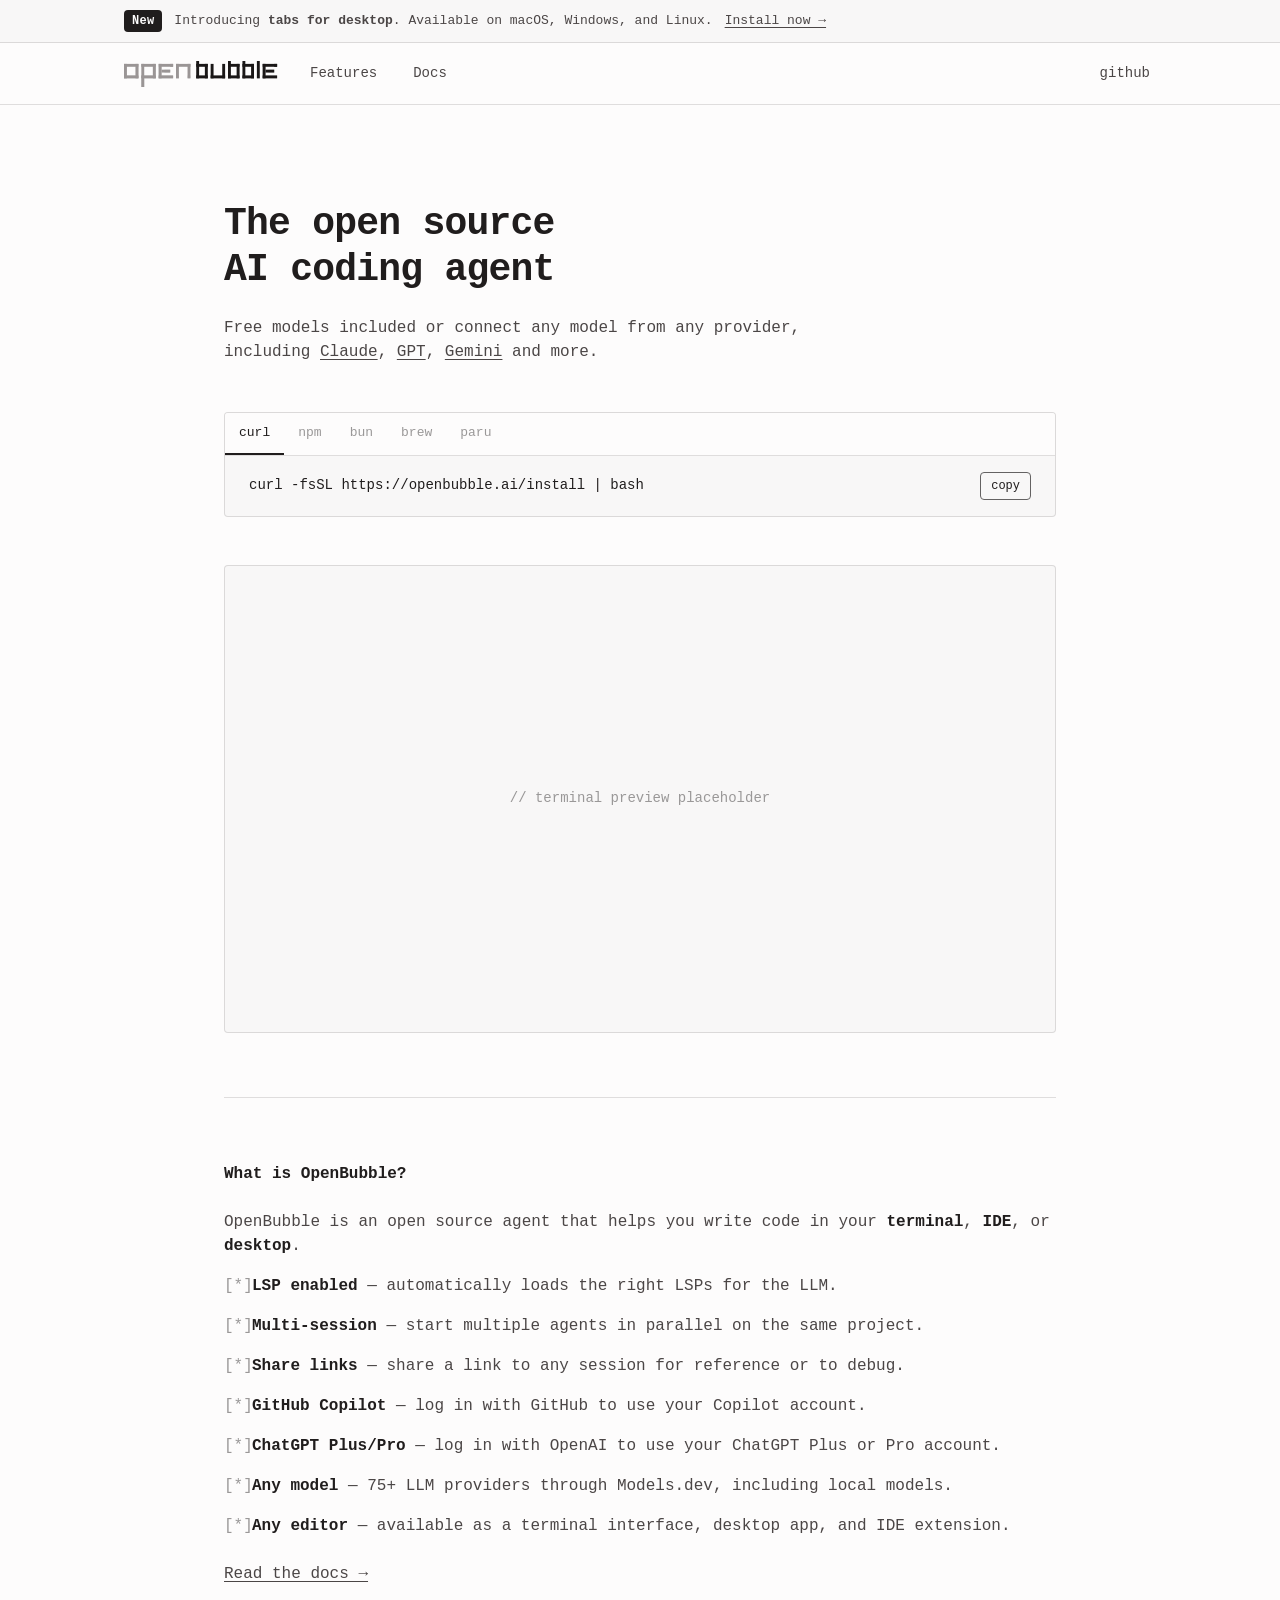
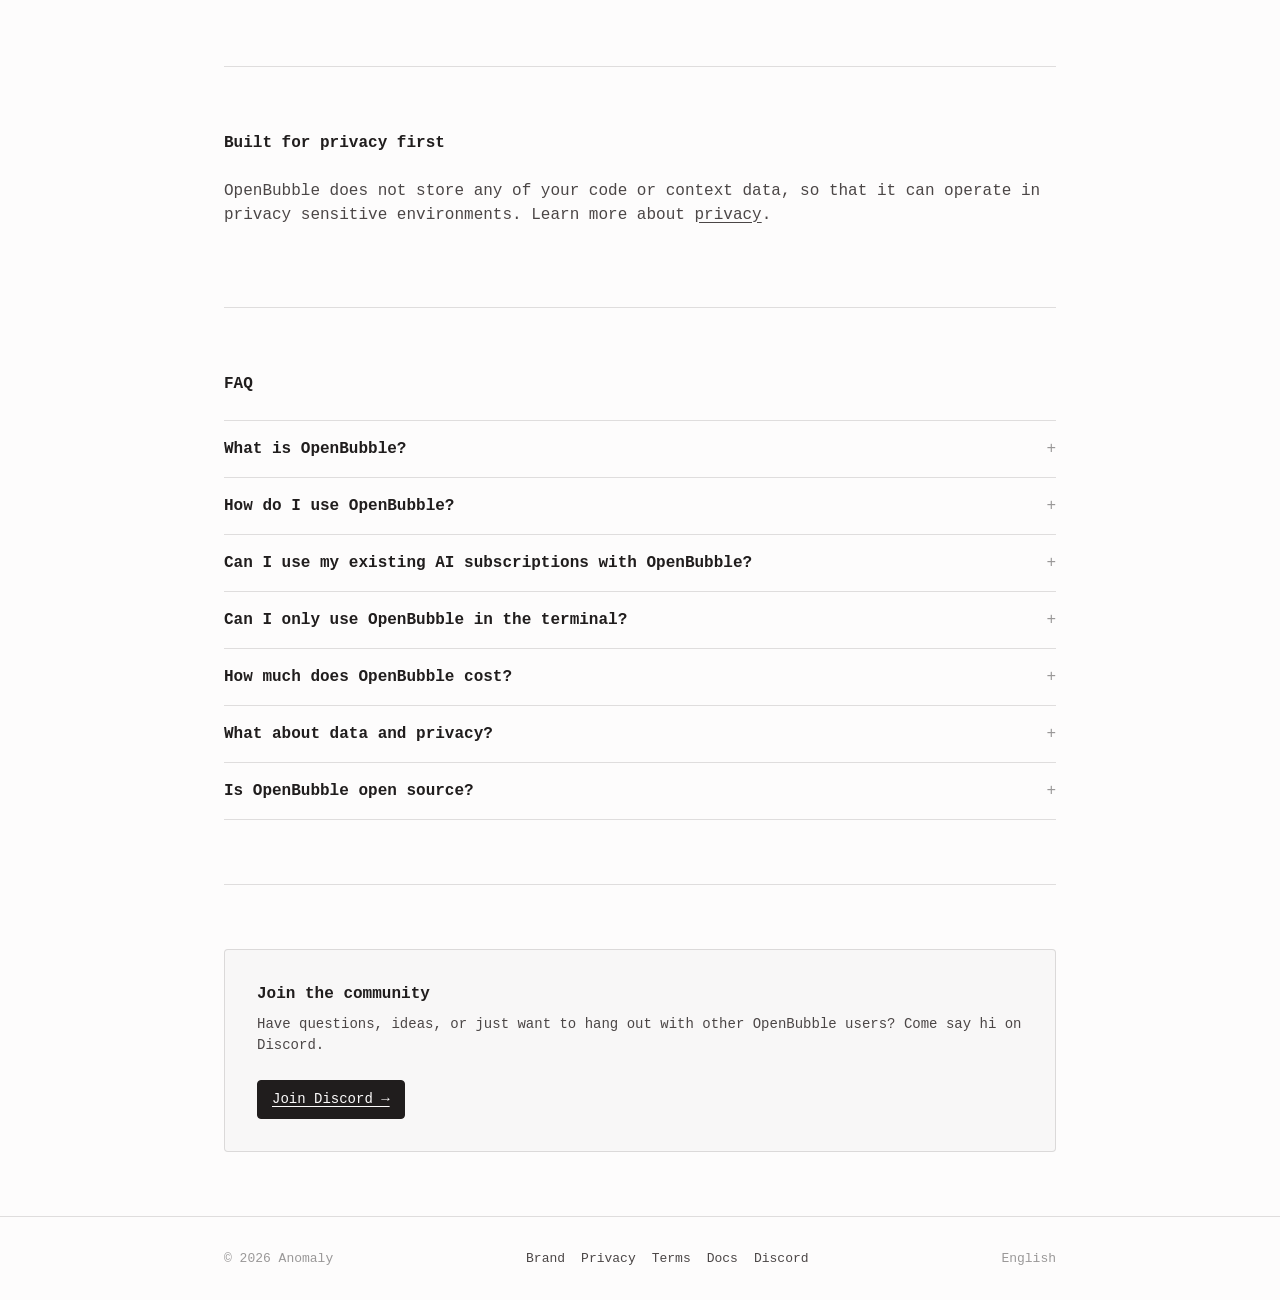
==== index.html @ b95513b0 "Initial commit: OpenBubble website" ====
<!DOCTYPE html>
<html lang="en">
<head>
<meta charset="UTF-8" />
<meta name="viewport" content="width=device-width, initial-scale=1.0" />
<meta name="color-scheme" content="light dark" />
<title>OpenBubble — The open source AI coding agent</title>
<meta name="description" content="OpenBubble is an open source AI coding agent for the terminal, IDE, and desktop. Free models included or connect any provider." />
<link rel="icon" type="image/svg+xml" href="assets/favicon.svg" />
<link rel="stylesheet" href="css/style.css" />
</head>
<body>

<!-- Announcement -->
<div class="banner">
  <div class="banner-inner">
    <span class="chip">New</span>
    <span>Introducing <strong>tabs for desktop</strong>. Available on macOS, Windows, and Linux.</span>
    <a href="#install">Install now →</a>
  </div>
</div>

<!-- Nav -->
<header class="nav">
  <div class="nav-inner">
    <div class="nav-left">
      <a href="index.html" class="brand">
        <span class="brand-mark">
          <picture>
            <source srcset="assets/logo-dark.svg" media="(prefers-color-scheme: dark)" />
            <img src="assets/logo-light.svg" alt="OpenBubble" width="156" height="28" />
          </picture>
        </span>
      </a>
      <a class="nav-link" href="#features">Features</a>
      <a class="nav-link" href="pages/docs.html">Docs</a>
    </div>
    <div class="nav-right">
      <a class="nav-link" href="https://github.com" aria-label="GitHub">github</a>
    </div>
  </div>
</header>

<main class="container">

  <!-- Hero -->
  <section class="hero" id="install">
    <h1>The open source<br/>AI coding agent</h1>
    <p class="lede">
      Free models included or connect any model from any provider, including
      <a href="https://anthropic.com">Claude</a>, <a href="https://openai.com">GPT</a>,
      <a href="https://gemini.google.com">Gemini</a> and more.
    </p>

    <div class="install" data-tabs>
      <div class="tabs" role="tablist">
        <button class="tab is-active" role="tab">curl</button>
        <button class="tab" role="tab">npm</button>
        <button class="tab" role="tab">bun</button>
        <button class="tab" role="tab">brew</button>
        <button class="tab" role="tab">paru</button>
      </div>
      <div class="tab-panel is-active">
        <pre><code>curl -fsSL https://openbubble.ai/install | bash</code></pre>
        <button class="copy-btn" data-copy="curl -fsSL https://openbubble.ai/install | bash">copy</button>
      </div>
      <div class="tab-panel">
        <pre><code>npm i -g openbubble-ai@latest</code></pre>
        <button class="copy-btn" data-copy="npm i -g openbubble-ai@latest">copy</button>
      </div>
      <div class="tab-panel">
        <pre><code>bun add -g openbubble-ai@latest</code></pre>
        <button class="copy-btn" data-copy="bun add -g openbubble-ai@latest">copy</button>
      </div>
      <div class="tab-panel">
        <pre><code>brew install openbubble</code></pre>
        <button class="copy-btn" data-copy="brew install openbubble">copy</button>
      </div>
      <div class="tab-panel">
        <pre><code>paru -S openbubble-bin</code></pre>
        <button class="copy-btn" data-copy="paru -S openbubble-bin">copy</button>
      </div>
    </div>

    <div class="hero-media" aria-label="Product preview">
      <span>// terminal preview placeholder</span>
    </div>
  </section>

  <!-- What is OpenBubble -->
  <section class="section" id="features">
    <h2>What is OpenBubble?</h2>
    <p>
      OpenBubble is an open source agent that helps you write code in your
      <strong>terminal</strong>, <strong>IDE</strong>, or <strong>desktop</strong>.
    </p>
    <ul class="features">
      <li class="feature"><span class="feature-mark">[*]</span><span><span class="feature-title">LSP enabled</span> <span class="feature-desc">— automatically loads the right LSPs for the LLM.</span></span></li>
      <li class="feature"><span class="feature-mark">[*]</span><span><span class="feature-title">Multi-session</span> <span class="feature-desc">— start multiple agents in parallel on the same project.</span></span></li>
      <li class="feature"><span class="feature-mark">[*]</span><span><span class="feature-title">Share links</span> <span class="feature-desc">— share a link to any session for reference or to debug.</span></span></li>
      <li class="feature"><span class="feature-mark">[*]</span><span><span class="feature-title">GitHub Copilot</span> <span class="feature-desc">— log in with GitHub to use your Copilot account.</span></span></li>
      <li class="feature"><span class="feature-mark">[*]</span><span><span class="feature-title">ChatGPT Plus/Pro</span> <span class="feature-desc">— log in with OpenAI to use your ChatGPT Plus or Pro account.</span></span></li>
      <li class="feature"><span class="feature-mark">[*]</span><span><span class="feature-title">Any model</span> <span class="feature-desc">— 75+ LLM providers through Models.dev, including local models.</span></span></li>
      <li class="feature"><span class="feature-mark">[*]</span><span><span class="feature-title">Any editor</span> <span class="feature-desc">— available as a terminal interface, desktop app, and IDE extension.</span></span></li>
    </ul>
    <p style="margin-top: var(--space-5)"><a href="pages/docs.html">Read the docs →</a></p>
  </section>

  <!-- Privacy -->
  <section class="section">
    <h2>Built for privacy first</h2>
    <p>
      OpenBubble does not store any of your code or context data, so that it
      can operate in privacy sensitive environments. Learn more about
      <a href="pages/docs.html#privacy">privacy</a>.
    </p>
  </section>

  <!-- FAQ -->
  <section class="section">
    <h2>FAQ</h2>
    <div class="faq">
      <details>
        <summary>What is OpenBubble?</summary>
        <div class="answer">
          OpenBubble is an open-source AI coding environment designed to make
          AI-assisted software development more structured and transparent.
          Instead of relying on a single undifferentiated AI response, OpenBubble
          can organize a task into different roles, such as planning, research,
          development, and review, allowing each stage to contribute to the final
          result.
          <br/><br/>
          In simple terms, <strong>OpenBubble gives one AI model a structured
          development workflow, so you can see how a coding task moves from
          understanding and planning to implementation and review.</strong>
          <br/><br/>
          That wording fits the project's actual direction without making the
          claim that OpenBubble is literally running multiple independent AI
          models. The architectural review also emphasizes that the role system
          is primarily about <strong>structural transparency and workflow
          organization</strong>.
        </div>
      </details>
      <details>
        <summary>How do I use OpenBubble?</summary>
        <div class="answer">Install via the command at the top of this page, then run <code>openbubble</code> in any project directory. The <a href="pages/docs.html">docs</a> cover the rest.</div>
      </details>
      <details>
        <summary>Can I use my existing AI subscriptions with OpenBubble?</summary>
        <div class="answer">Yes. OpenBubble supports GitHub Copilot, ChatGPT Plus/Pro, and 75+ providers through Models.dev.</div>
      </details>
      <details>
        <summary>Can I only use OpenBubble in the terminal?</summary>
        <div class="answer">
          Yes — you can use OpenBubble straight from your terminal today. Just
          install it with the command at the top of the page and run
          <code>openbubble</code> in any project directory.
          <br/><br/>
          A dedicated <strong>desktop app</strong> is also in active development
          and will be released soon. It will bundle the same terminal-native
          experience with a more visual, point-and-click workflow — tabs, file
          previews, and a side-by-side session view — so you can pick whichever
          surface fits the task.
        </div>
      </details>
      <details>
        <summary>How much does OpenBubble cost?</summary>
        <div class="answer">
          OpenBubble itself is free to use. You connect it to your
          <strong>own AI provider and API key</strong>, so you only pay the
          provider you choose for the AI usage.
          <br/><br/>
          Your total cost therefore depends on the provider, model, and amount
          of usage. You can use a provider that offers free usage, a paid API,
          or your own local model, depending on what you prefer.
        </div>
      </details>
      <details>
        <summary>What about data and privacy?</summary>
        <div class="answer">OpenBubble does not store your code or context. Your data stays between you and your chosen model provider.</div>
      </details>
      <details>
        <summary>Is OpenBubble open source?</summary>
        <div class="answer">Yes. OpenBubble is MIT licensed and developed in the open on GitHub.</div>
      </details>
    </div>
  </section>

  <!-- Community CTA -->
  <section class="section">
    <div class="cta">
      <div>
        <h3>Join the community</h3>
        <p>Have questions, ideas, or just want to hang out with other OpenBubble users? Come say hi on Discord.</p>
      </div>
      <a class="btn" href="https://discord.gg/MBbDSNsWZ" target="_blank" rel="noopener">Join Discord →</a>
    </div>
  </section>

</main>

<!-- Footer -->
<footer class="footer">
  <div class="container footer-inner">
    <span>© 2026 Anomaly</span>
    <div style="display:flex;gap:var(--space-4);flex-wrap:wrap">
      <a href="#">Brand</a>
      <a href="#">Privacy</a>
      <a href="#">Terms</a>
      <a href="pages/docs.html">Docs</a>
      <a href="https://discord.gg/MBbDSNsWZ" target="_blank" rel="noopener">Discord</a>
    </div>
    <span>English</span>
  </div>
</footer>

<script src="js/app.js"></script>
</body>
</html>
---- css/style.css ----
/* =========================================================
   OpenBubble Clone — Minimalist Design System
   Monospace-first, strict palette, flat surfaces
   ========================================================= */

/* ---------- Tokens ---------- */
:root {
  --bg: #fdfcfc;
  --bg-soft: #f8f7f7;
  --ink: #201d1d;
  --ink-2: #4b4646;
  --muted: #9a9898;
  --line: rgba(15, 0, 0, 0.12);
  --line-2: #646262;
  --accent: #007aff;
  --danger: #ff3b30;
  --success: #30d158;
  --warning: #ff9f0a;

  --radius-sm: 4px;
  --radius-md: 6px;

  --space-1: 4px;
  --space-2: 8px;
  --space-3: 12px;
  --space-4: 16px;
  --space-5: 24px;
  --space-6: 32px;
  --space-7: 48px;
  --space-8: 64px;
  --space-9: 96px;

  --maxw: 880px;
  --font-mono: "Berkeley Mono", "JetBrains Mono", "Fira Code", "SF Mono",
    Menlo, Consolas, "Liberation Mono", monospace;

  --t-fast: 120ms ease;
}

[data-theme="dark"] {
  --bg: #201d1d;
  --bg-soft: #2a2626;
  --ink: #fdfcfc;
  --ink-2: #cfcbcb;
  --muted: #9a9898;
  --line: rgba(253, 252, 252, 0.12);
  --line-2: #b7b1b1;
}

/* ---------- Reset ---------- */
* { box-sizing: border-box; }
html, body { margin: 0; padding: 0; }
body {
  background: var(--bg);
  color: var(--ink);
  font-family: var(--font-mono);
  font-size: 16px;
  font-weight: 400;
  line-height: 1.5;
  -webkit-font-smoothing: antialiased;
  text-rendering: optimizeLegibility;
  transition: background var(--t-fast), color var(--t-fast);
}
a { color: inherit; text-decoration: none; }
button { font: inherit; cursor: pointer; }
img, svg, video { max-width: 100%; display: block; }

/* ---------- Layout ---------- */
.container {
  max-width: var(--maxw);
  margin: 0 auto;
  padding: 0 var(--space-5);
}

/* ---------- Nav ---------- */
.nav {
  position: sticky;
  top: 0;
  z-index: 10;
  background: var(--bg);
  border-bottom: 1px solid var(--line);
}
.nav-inner {
  max-width: 1080px;
  margin: 0 auto;
  padding: var(--space-4) var(--space-5);
  display: flex;
  align-items: center;
  justify-content: space-between;
  gap: var(--space-5);
}
.nav-left, .nav-right {
  display: flex;
  align-items: center;
  gap: var(--space-5);
}
.brand {
  display: flex;
  align-items: center;
  gap: var(--space-2);
  font-weight: 700;
  font-size: 16px;
  letter-spacing: -0.01em;
}
.brand-mark { display: inline-flex; }
.nav-link {
  font-weight: 500;
  font-size: 14px;
  color: var(--ink-2);
  padding: 4px 6px;
  border-radius: var(--radius-sm);
  transition: color var(--t-fast);
}
.nav-link:hover { color: var(--ink); }
.nav-link.is-active { color: var(--ink); }

/* ---------- Announcement bar ---------- */
.banner {
  border-bottom: 1px solid var(--line);
  background: var(--bg-soft);
  font-size: 13px;
  color: var(--ink-2);
}
.banner-inner {
  max-width: 1080px;
  margin: 0 auto;
  padding: 10px var(--space-5);
  display: flex;
  align-items: center;
  gap: var(--space-3);
  flex-wrap: wrap;
}
.chip {
  display: inline-block;
  background: var(--ink);
  color: var(--bg);
  border-radius: var(--radius-sm);
  padding: 2px 8px;
  font-size: 12px;
  font-weight: 600;
  letter-spacing: 0.02em;
}
[data-theme="dark"] .chip {
  background: var(--ink);
  color: var(--bg);
}
.banner a { text-decoration: underline; text-underline-offset: 3px; }

/* ---------- Buttons ---------- */
.btn {
  display: inline-flex;
  align-items: center;
  gap: var(--space-2);
  padding: 8px 14px;
  border-radius: var(--radius-sm);
  border: 1px solid var(--ink);
  background: var(--ink);
  color: var(--bg);
  font-weight: 500;
  font-size: 14px;
  transition: opacity var(--t-fast), background var(--t-fast), color var(--t-fast);
}
.btn:hover { opacity: 0.88; }
.btn-ghost {
  background: transparent;
  color: var(--ink);
}
.btn-ghost:hover { background: var(--bg-soft); opacity: 1; }

/* ---------- Hero ---------- */
.hero {
  padding: var(--space-9) 0 var(--space-8);
  text-align: left;
}
.hero h1 {
  font-size: 38px;
  font-weight: 700;
  line-height: 1.2;
  margin: 0 0 var(--space-5);
  letter-spacing: -0.02em;
}
.hero .lede {
  color: var(--ink-2);
  font-size: 16px;
  font-weight: 400;
  max-width: 640px;
  margin: 0 0 var(--space-7);
}
.hero .lede a { text-decoration: underline; text-underline-offset: 3px; }

/* Install command block */
.install {
  border: 1px solid var(--line);
  border-radius: var(--radius-sm);
  overflow: hidden;
  background: var(--bg-soft);
}
.tabs {
  display: flex;
  border-bottom: 1px solid var(--line);
  background: var(--bg);
}
.tab {
  padding: 10px 14px;
  font-size: 13px;
  font-weight: 500;
  color: var(--muted);
  border: none;
  background: transparent;
  border-bottom: 2px solid transparent;
  transition: color var(--t-fast), border-color var(--t-fast);
}
.tab.is-active {
  color: var(--ink);
  border-bottom-color: var(--ink);
}
.tab-panel { display: none; padding: var(--space-4) var(--space-5); }
.tab-panel.is-active { display: flex; align-items: center; justify-content: space-between; gap: var(--space-4); }
.tab-panel pre {
  margin: 0;
  font-family: var(--font-mono);
  font-size: 14px;
  color: var(--ink);
  white-space: pre-wrap;
  word-break: break-all;
}
.copy-btn {
  font-size: 12px;
  padding: 4px 10px;
  border: 1px solid var(--line-2);
  border-radius: var(--radius-sm);
  background: transparent;
  color: var(--ink);
}
.copy-btn:hover { background: var(--bg); }

/* Video / hero visual */
.hero-media {
  margin-top: var(--space-7);
  border: 1px solid var(--line);
  border-radius: var(--radius-sm);
  background: var(--bg-soft);
  aspect-ratio: 16 / 9;
  display: flex;
  align-items: center;
  justify-content: center;
  color: var(--muted);
  font-size: 14px;
}

/* ---------- Sections ---------- */
.section { padding: var(--space-8) 0; border-top: 1px solid var(--line); }
.section:first-of-type { border-top: 0; }
.section h2 {
  font-size: 16px;
  font-weight: 700;
  margin: 0 0 var(--space-5);
  text-transform: none;
}
.section p { margin: 0 0 var(--space-4); color: var(--ink-2); }
.section p strong { color: var(--ink); font-weight: 600; }
.section a { text-decoration: underline; text-underline-offset: 3px; }

/* Feature list */
.features { list-style: none; padding: 0; margin: 0; display: grid; gap: var(--space-4); }
.feature {
  display: grid;
  grid-template-columns: 16px 1fr;
  gap: var(--space-3);
  align-items: baseline;
}
.feature-mark { color: var(--muted); }
.feature-title { color: var(--ink); font-weight: 700; }
.feature-desc { color: var(--ink-2); }

/* Stats */
.stats {
  display: grid;
  grid-template-columns: repeat(3, 1fr);
  gap: var(--space-5);
  border-top: 1px solid var(--line);
  border-bottom: 1px solid var(--line);
  padding: var(--space-6) 0;
  margin: var(--space-5) 0;
}
.stat { display: flex; flex-direction: column; gap: 4px; }
.stat-label { font-size: 12px; color: var(--muted); }
.stat-value { font-size: 24px; font-weight: 700; color: var(--ink); letter-spacing: -0.01em; }

/* FAQ */
.faq { display: grid; gap: 0; }
.faq details {
  border-top: 1px solid var(--line);
  padding: var(--space-4) 0;
}
.faq details:last-child { border-bottom: 1px solid var(--line); }
.faq summary {
  list-style: none;
  cursor: pointer;
  font-weight: 700;
  color: var(--ink);
  display: flex;
  align-items: center;
  justify-content: space-between;
  gap: var(--space-4);
}
.faq summary::-webkit-details-marker { display: none; }
.faq summary::after {
  content: "+";
  color: var(--muted);
  font-weight: 400;
  transition: transform var(--t-fast);
}
.faq details[open] summary::after { content: "−"; }
.faq .answer {
  margin-top: var(--space-3);
  color: var(--ink-2);
  font-size: 15px;
}

/* CTA card */
.cta {
  border: 1px solid var(--line);
  border-radius: var(--radius-sm);
  padding: var(--space-6);
  background: var(--bg-soft);
  display: flex;
  align-items: center;
  justify-content: space-between;
  gap: var(--space-5);
  flex-wrap: wrap;
}
.cta h3 { margin: 0 0 var(--space-2); font-size: 16px; font-weight: 700; }
.cta p { margin: 0; color: var(--ink-2); font-size: 14px; }

/* Waitlist form */
.waitlist {
  border: 1px solid var(--line);
  border-radius: var(--radius-sm);
  padding: var(--space-6);
  background: var(--bg-soft);
}
.waitlist h3 { margin: 0 0 var(--space-2); font-size: 16px; font-weight: 700; }
.waitlist p { margin: 0 0 var(--space-4); color: var(--ink-2); font-size: 14px; }
.field {
  display: flex;
  gap: var(--space-2);
  flex-wrap: wrap;
}
.input {
  flex: 1 1 220px;
  min-width: 0;
  padding: 10px 12px;
  background: var(--bg);
  border: 1px solid var(--line-2);
  border-radius: var(--radius-md);
  color: var(--ink);
  font: inherit;
}
.input:focus { outline: 2px solid var(--accent); outline-offset: 1px; }

/* ---------- Footer ---------- */
.footer {
  border-top: 1px solid var(--line);
  padding: var(--space-6) 0;
  color: var(--muted);
  font-size: 13px;
}
.footer-inner {
  display: flex;
  flex-wrap: wrap;
  gap: var(--space-4);
  align-items: center;
  justify-content: space-between;
}
.footer a { color: var(--ink-2); }
.footer a:hover { color: var(--ink); }

/* ---------- Download cards (Home = download) ---------- */
.dl-grid {
  display: grid;
  grid-template-columns: repeat(3, 1fr);
  gap: var(--space-4);
}
.dl-card {
  border: 1px solid var(--line);
  border-radius: var(--radius-sm);
  padding: var(--space-5);
  background: var(--bg);
  display: flex;
  flex-direction: column;
  gap: var(--space-3);
}
.dl-card h3 { margin: 0; font-size: 16px; font-weight: 700; }
.dl-card p { margin: 0; color: var(--ink-2); font-size: 14px; }
.dl-meta { color: var(--muted); font-size: 12px; }
.dl-card .btn { align-self: flex-start; margin-top: auto; }

/* ---------- Docs ---------- */
.docs {
  display: grid;
  grid-template-columns: 220px 1fr;
  gap: var(--space-7);
  align-items: start;
}
.docs-toc {
  position: sticky;
  top: 80px;
  display: flex;
  flex-direction: column;
  gap: 2px;
  font-size: 13px;
}
.docs-toc a {
  color: var(--ink-2);
  padding: 4px 8px;
  border-left: 2px solid transparent;
}
.docs-toc a:hover, .docs-toc a.is-active {
  color: var(--ink);
  border-left-color: var(--ink);
}
.docs-content h1 {
  font-size: 28px;
  font-weight: 700;
  margin: 0 0 var(--space-5);
}
.docs-content h2 {
  font-size: 16px;
  font-weight: 700;
  margin: var(--space-6) 0 var(--space-3);
  padding-top: var(--space-3);
  border-top: 1px solid var(--line);
}
.docs-content h2:first-of-type { border-top: 0; padding-top: 0; margin-top: 0; }
.docs-content p, .docs-content li { color: var(--ink-2); }
.docs-content code {
  background: var(--bg-soft);
  border: 1px solid var(--line);
  padding: 1px 6px;
  border-radius: var(--radius-sm);
  font-size: 13px;
  color: var(--ink);
}
.docs-content pre {
  background: var(--bg-soft);
  border: 1px solid var(--line);
  border-radius: var(--radius-sm);
  padding: var(--space-4);
  overflow-x: auto;
  font-size: 13px;
  color: var(--ink);
}
.kbd {
  display: inline-block;
  padding: 1px 6px;
  border: 1px solid var(--line-2);
  border-bottom-width: 2px;
  border-radius: var(--radius-sm);
  font-size: 12px;
  color: var(--ink);
  background: var(--bg);
}

/* ---------- Responsive ---------- */
@media (max-width: 720px) {
  .hero { padding: var(--space-7) 0; }
  .hero h1 { font-size: 28px; }
  .stats { grid-template-columns: 1fr; gap: var(--space-4); }
  .dl-grid { grid-template-columns: 1fr; }
  .docs { grid-template-columns: 1fr; }
  .docs-toc { position: static; flex-direction: row; flex-wrap: wrap; }
  .docs-toc a { border-left: 0; border-bottom: 2px solid transparent; }
  .docs-toc a.is-active { border-left: 0; border-bottom-color: var(--ink); }
  .nav-inner { gap: var(--space-3); }
  .nav-link { font-size: 13px; }
  .nav-left .nav-link:not(.brand):not(:first-of-type) { display: none; }
}
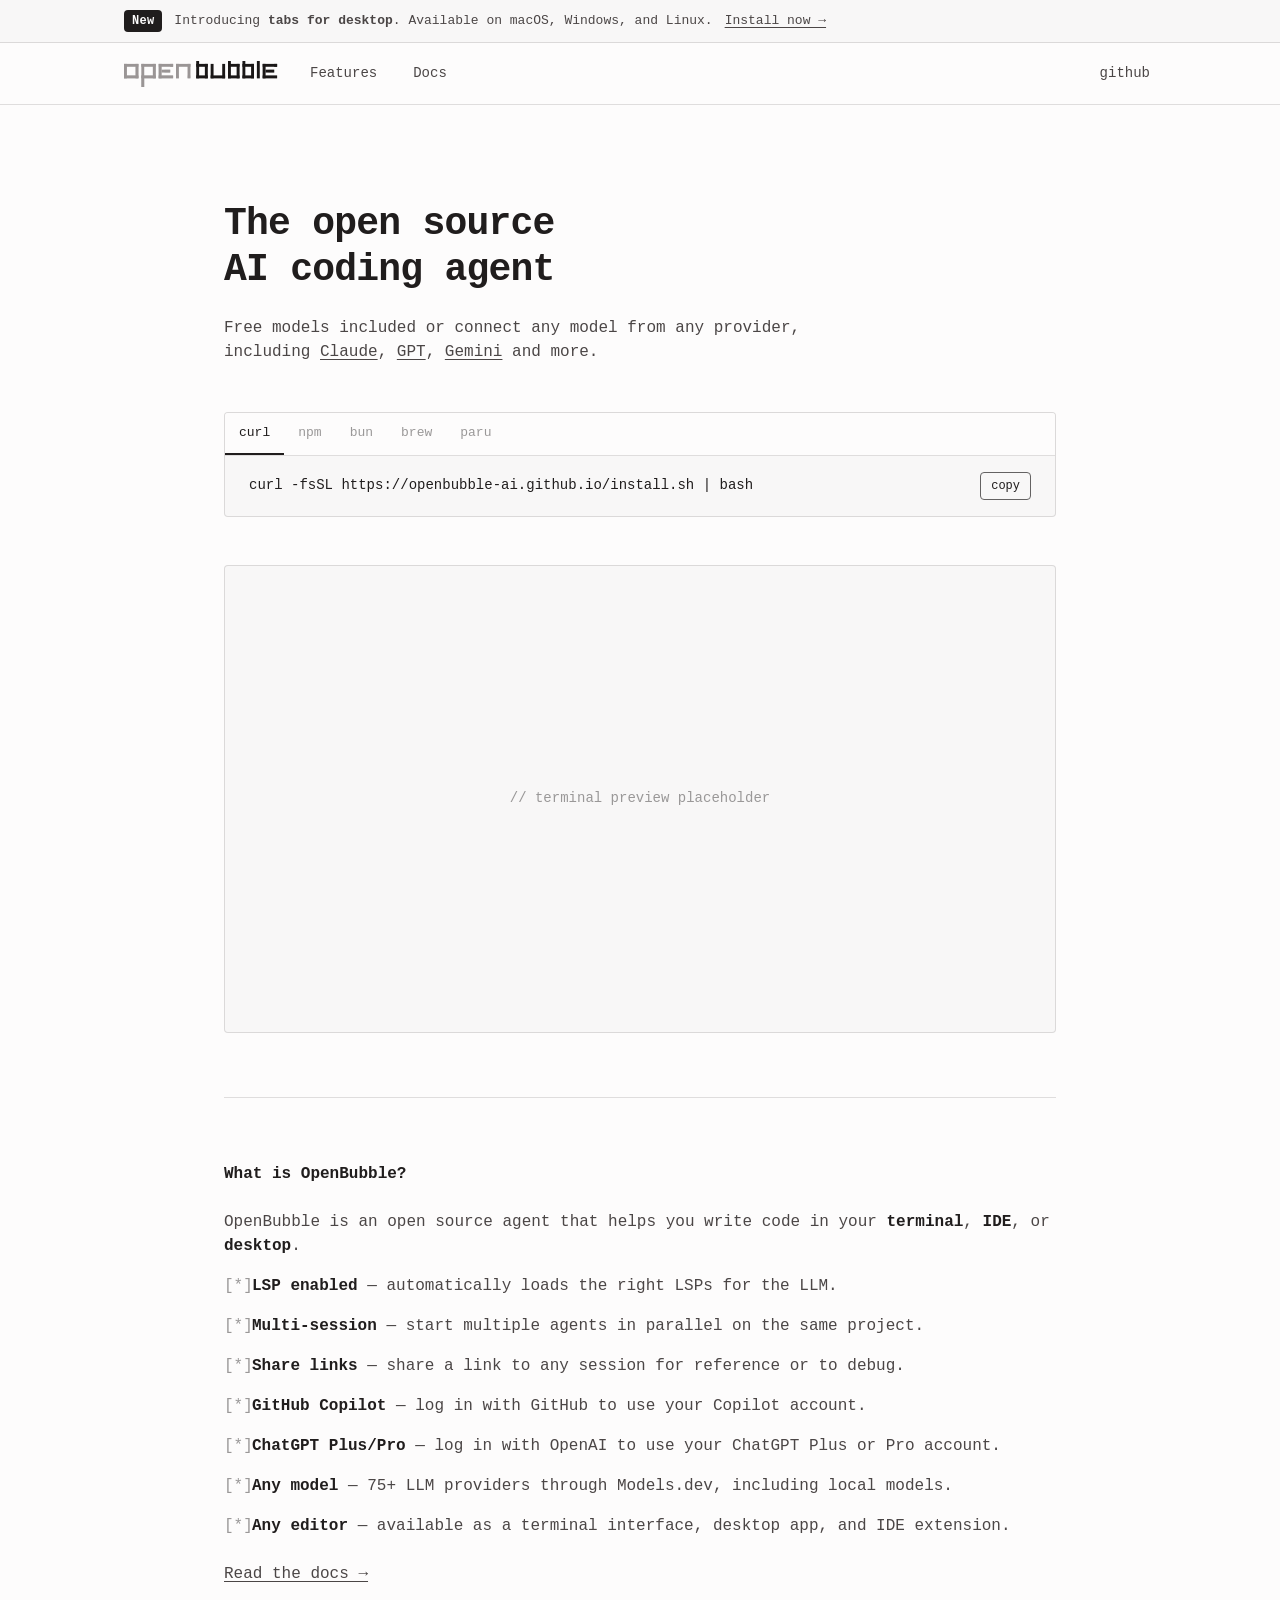
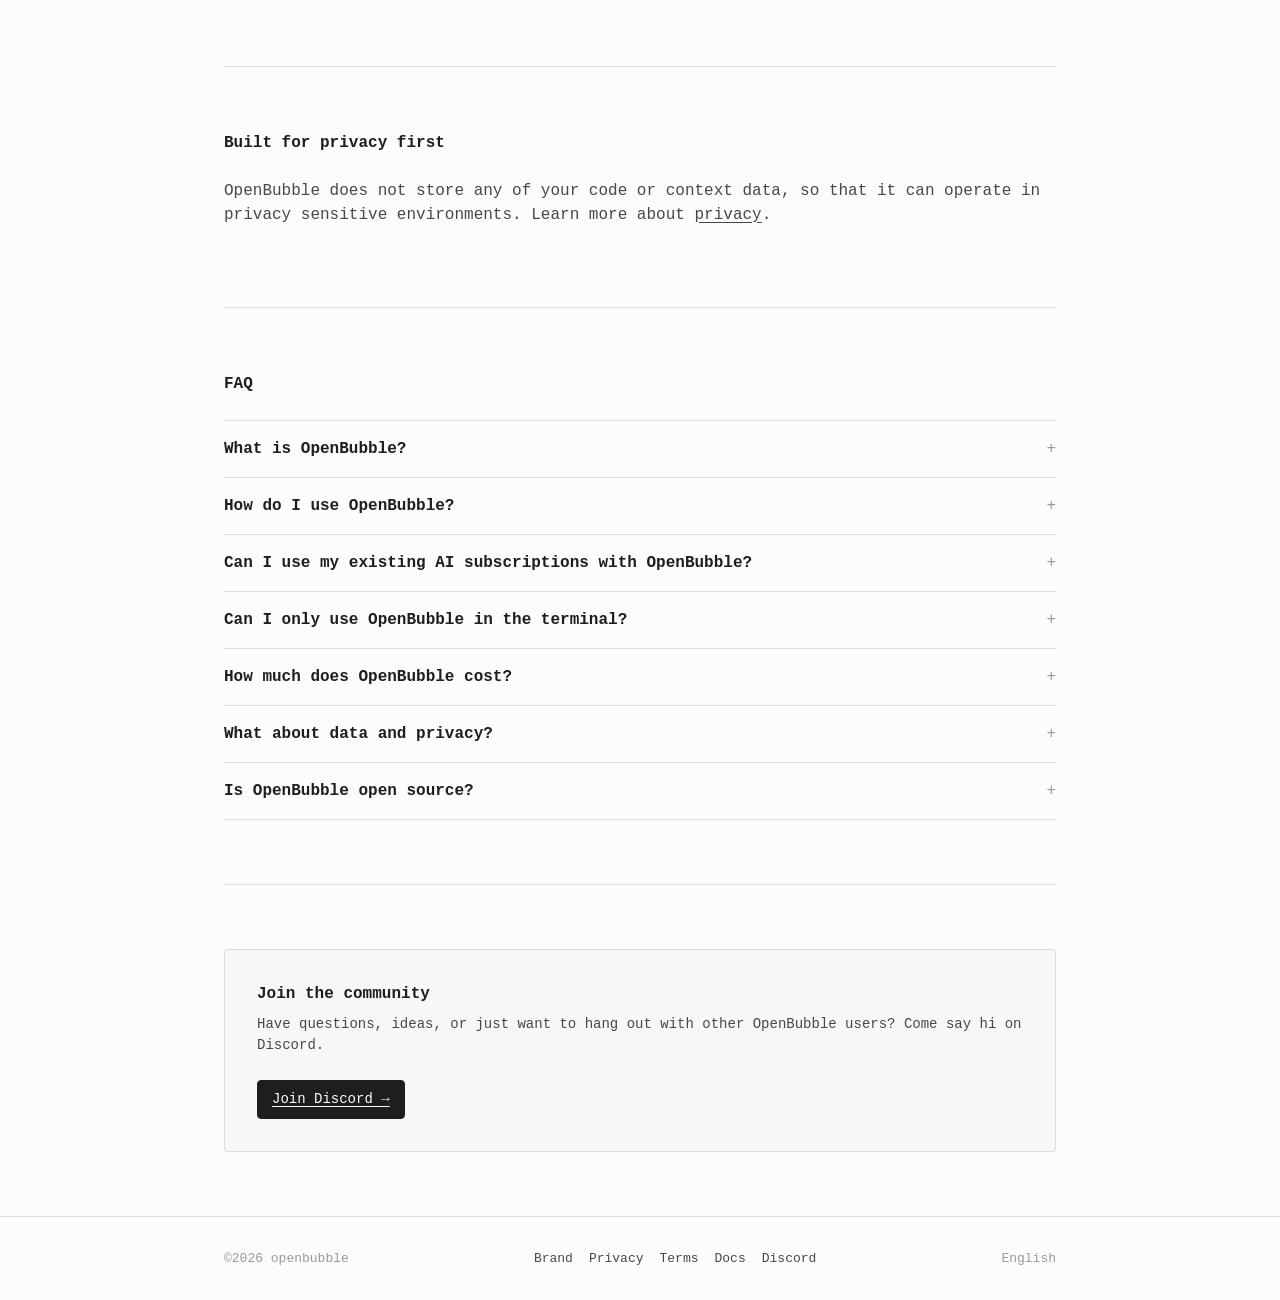
==== commit 99710534: "Fix site links and install URL for GitHub Pages Point the GitHub nav link at the openbubble repo, up" ====
--- a/index.html
+++ b/index.html
@@ -36,7 +36,7 @@
       <a class="nav-link" href="pages/docs.html">Docs</a>
     </div>
     <div class="nav-right">
-      <a class="nav-link" href="https://github.com" aria-label="GitHub">github</a>
+      <a class="nav-link" href="https://github.com/heyitsyajat/openbubble" aria-label="GitHub">github</a>
     </div>
   </div>
 </header>
@@ -61,8 +61,8 @@
         <button class="tab" role="tab">paru</button>
       </div>
       <div class="tab-panel is-active">
-        <pre><code>curl -fsSL https://openbubble.ai/install | bash</code></pre>
-        <button class="copy-btn" data-copy="curl -fsSL https://openbubble.ai/install | bash">copy</button>
+        <pre><code>curl -fsSL https://openbubble-ai.github.io/install.sh | bash</code></pre>
+        <button class="copy-btn" data-copy="curl -fsSL https://openbubble-ai.github.io/install.sh | bash">copy</button>
       </div>
       <div class="tab-panel">
         <pre><code>npm i -g openbubble-ai@latest</code></pre>
@@ -202,7 +202,7 @@
 <!-- Footer -->
 <footer class="footer">
   <div class="container footer-inner">
-    <span>© 2026 Anomaly</span>
+    <span>©2026 openbubble</span>
     <div style="display:flex;gap:var(--space-4);flex-wrap:wrap">
       <a href="#">Brand</a>
       <a href="#">Privacy</a>
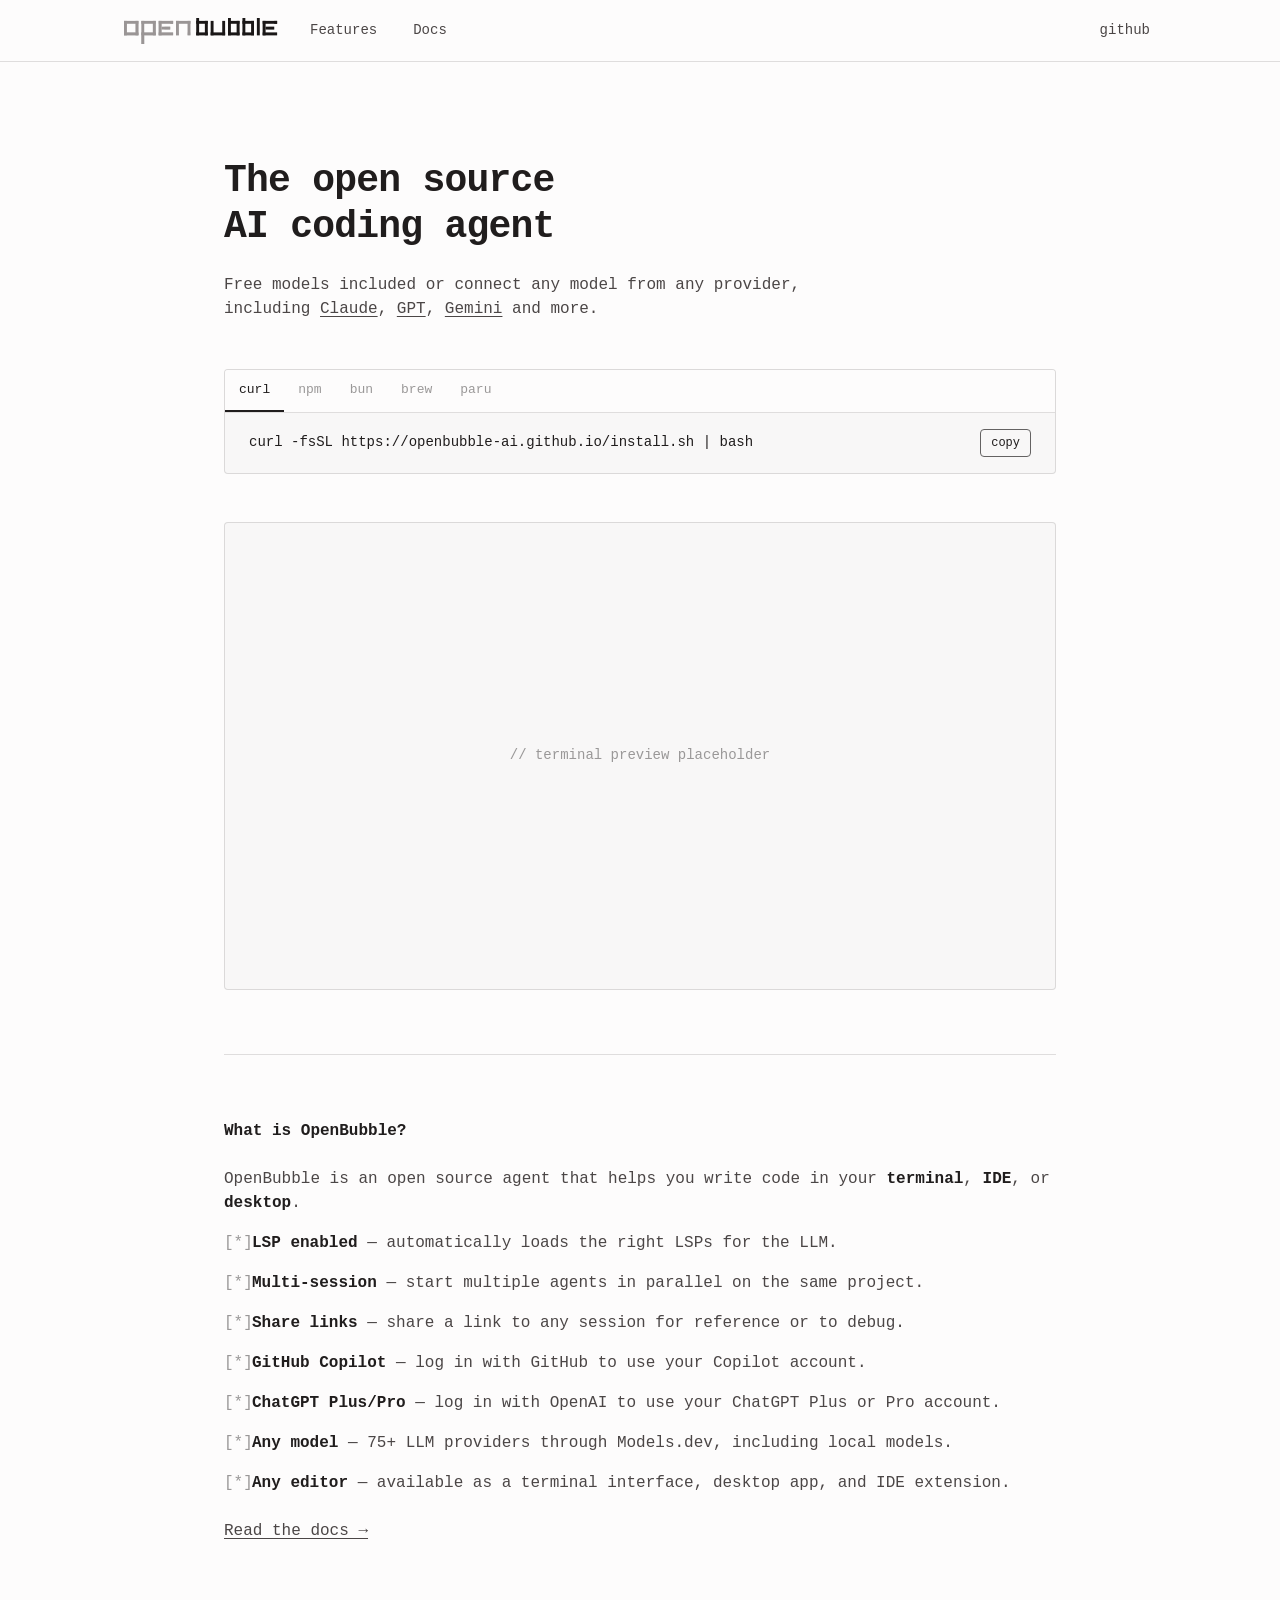
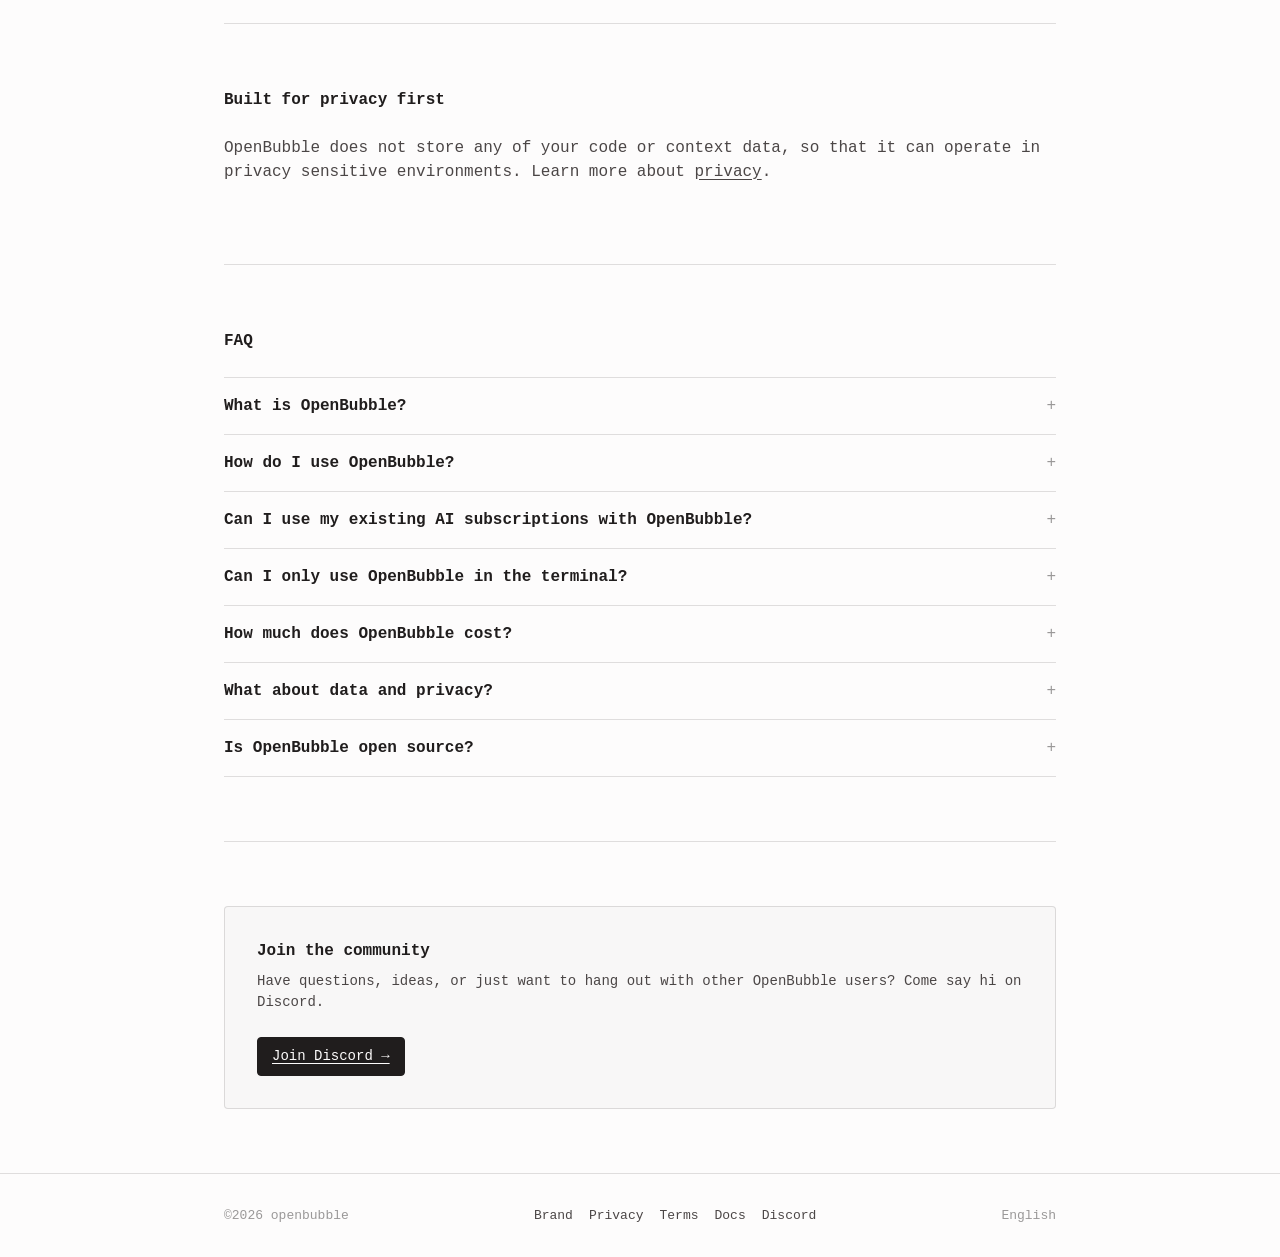
==== commit 65b00598: "chore: remove desktop tabs announcement banner from homepage Drop the "Introducing tabs for desktop"" ====
--- a/index.html
+++ b/index.html
@@ -10,15 +10,6 @@
 <link rel="stylesheet" href="css/style.css" />
 </head>
 <body>
-
-<!-- Announcement -->
-<div class="banner">
-  <div class="banner-inner">
-    <span class="chip">New</span>
-    <span>Introducing <strong>tabs for desktop</strong>. Available on macOS, Windows, and Linux.</span>
-    <a href="#install">Install now →</a>
-  </div>
-</div>
 
 <!-- Nav -->
 <header class="nav">
--- a/css/style.css
+++ b/css/style.css
@@ -114,38 +114,6 @@
 .nav-link:hover { color: var(--ink); }
 .nav-link.is-active { color: var(--ink); }
 
-/* ---------- Announcement bar ---------- */
-.banner {
-  border-bottom: 1px solid var(--line);
-  background: var(--bg-soft);
-  font-size: 13px;
-  color: var(--ink-2);
-}
-.banner-inner {
-  max-width: 1080px;
-  margin: 0 auto;
-  padding: 10px var(--space-5);
-  display: flex;
-  align-items: center;
-  gap: var(--space-3);
-  flex-wrap: wrap;
-}
-.chip {
-  display: inline-block;
-  background: var(--ink);
-  color: var(--bg);
-  border-radius: var(--radius-sm);
-  padding: 2px 8px;
-  font-size: 12px;
-  font-weight: 600;
-  letter-spacing: 0.02em;
-}
-[data-theme="dark"] .chip {
-  background: var(--ink);
-  color: var(--bg);
-}
-.banner a { text-decoration: underline; text-underline-offset: 3px; }
-
 /* ---------- Buttons ---------- */
 .btn {
   display: inline-flex;
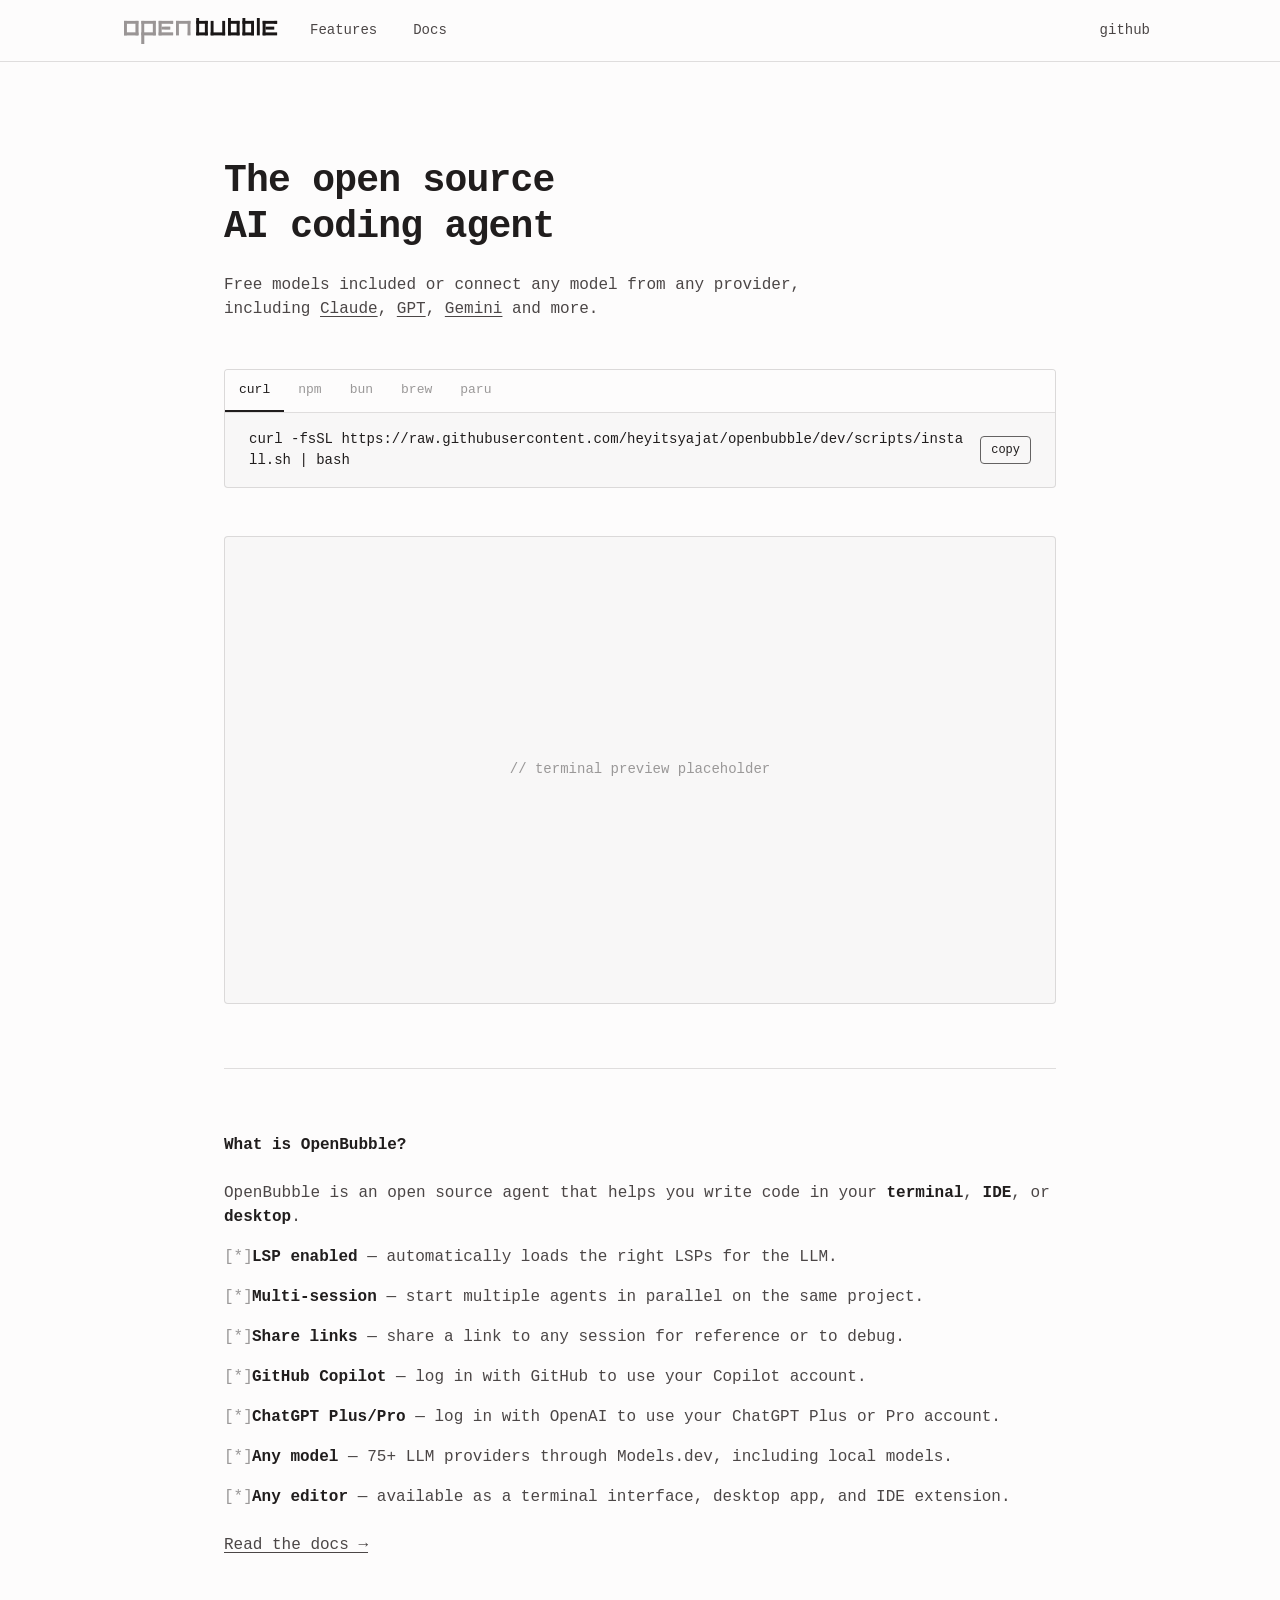
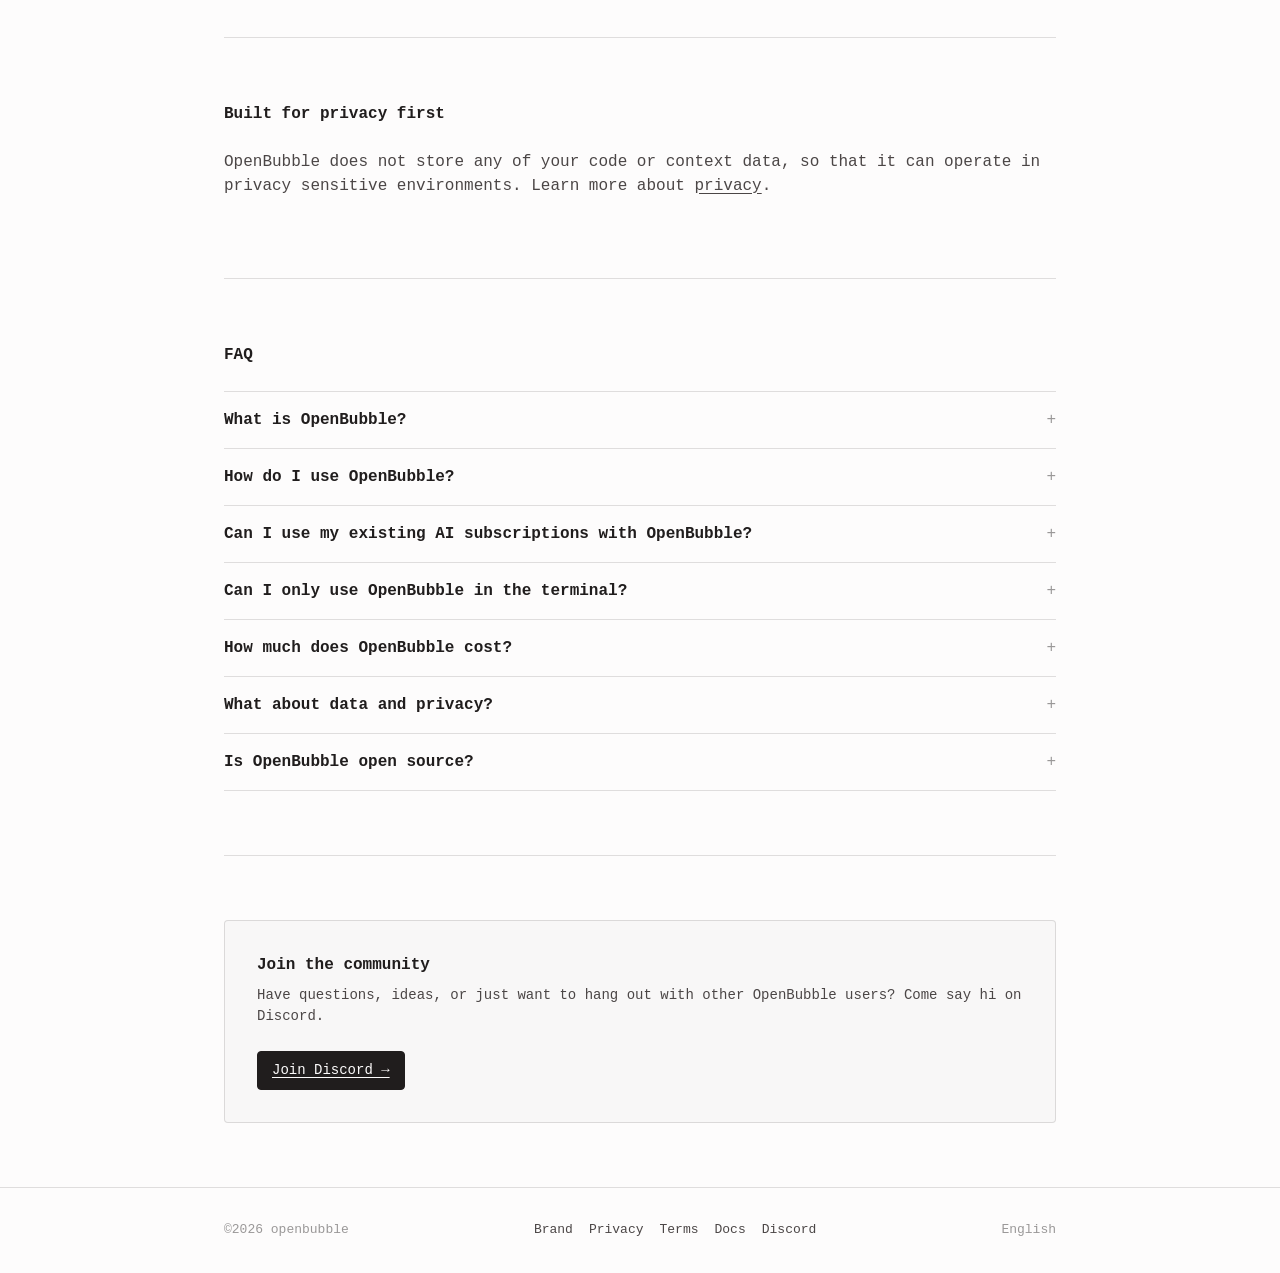
==== commit b54e04a0: "Update install.sh with checksum verification and update website to reference it" ====
--- a/index.html
+++ b/index.html
@@ -52,16 +52,16 @@
         <button class="tab" role="tab">paru</button>
       </div>
       <div class="tab-panel is-active">
-        <pre><code>curl -fsSL https://openbubble-ai.github.io/install.sh | bash</code></pre>
-        <button class="copy-btn" data-copy="curl -fsSL https://openbubble-ai.github.io/install.sh | bash">copy</button>
-      </div>
-      <div class="tab-panel">
-        <pre><code>npm i -g openbubble-ai@latest</code></pre>
-        <button class="copy-btn" data-copy="npm i -g openbubble-ai@latest">copy</button>
-      </div>
-      <div class="tab-panel">
-        <pre><code>bun add -g openbubble-ai@latest</code></pre>
-        <button class="copy-btn" data-copy="bun add -g openbubble-ai@latest">copy</button>
+        <pre><code>curl -fsSL https://raw.githubusercontent.com/heyitsyajat/openbubble/dev/scripts/install.sh | bash</code></pre>
+        <button class="copy-btn" data-copy="curl -fsSL https://raw.githubusercontent.com/heyitsyajat/openbubble/dev/scripts/install.sh | bash">copy</button>
+      </div>
+      <div class="tab-panel">
+        <pre><code>npm i -g openbubble@latest</code></pre>
+        <button class="copy-btn" data-copy="npm i -g openbubble@latest">copy</button>
+      </div>
+      <div class="tab-panel">
+        <pre><code>bun add -g openbubble@latest</code></pre>
+        <button class="copy-btn" data-copy="bun add -g openbubble@latest">copy</button>
       </div>
       <div class="tab-panel">
         <pre><code>brew install openbubble</code></pre>
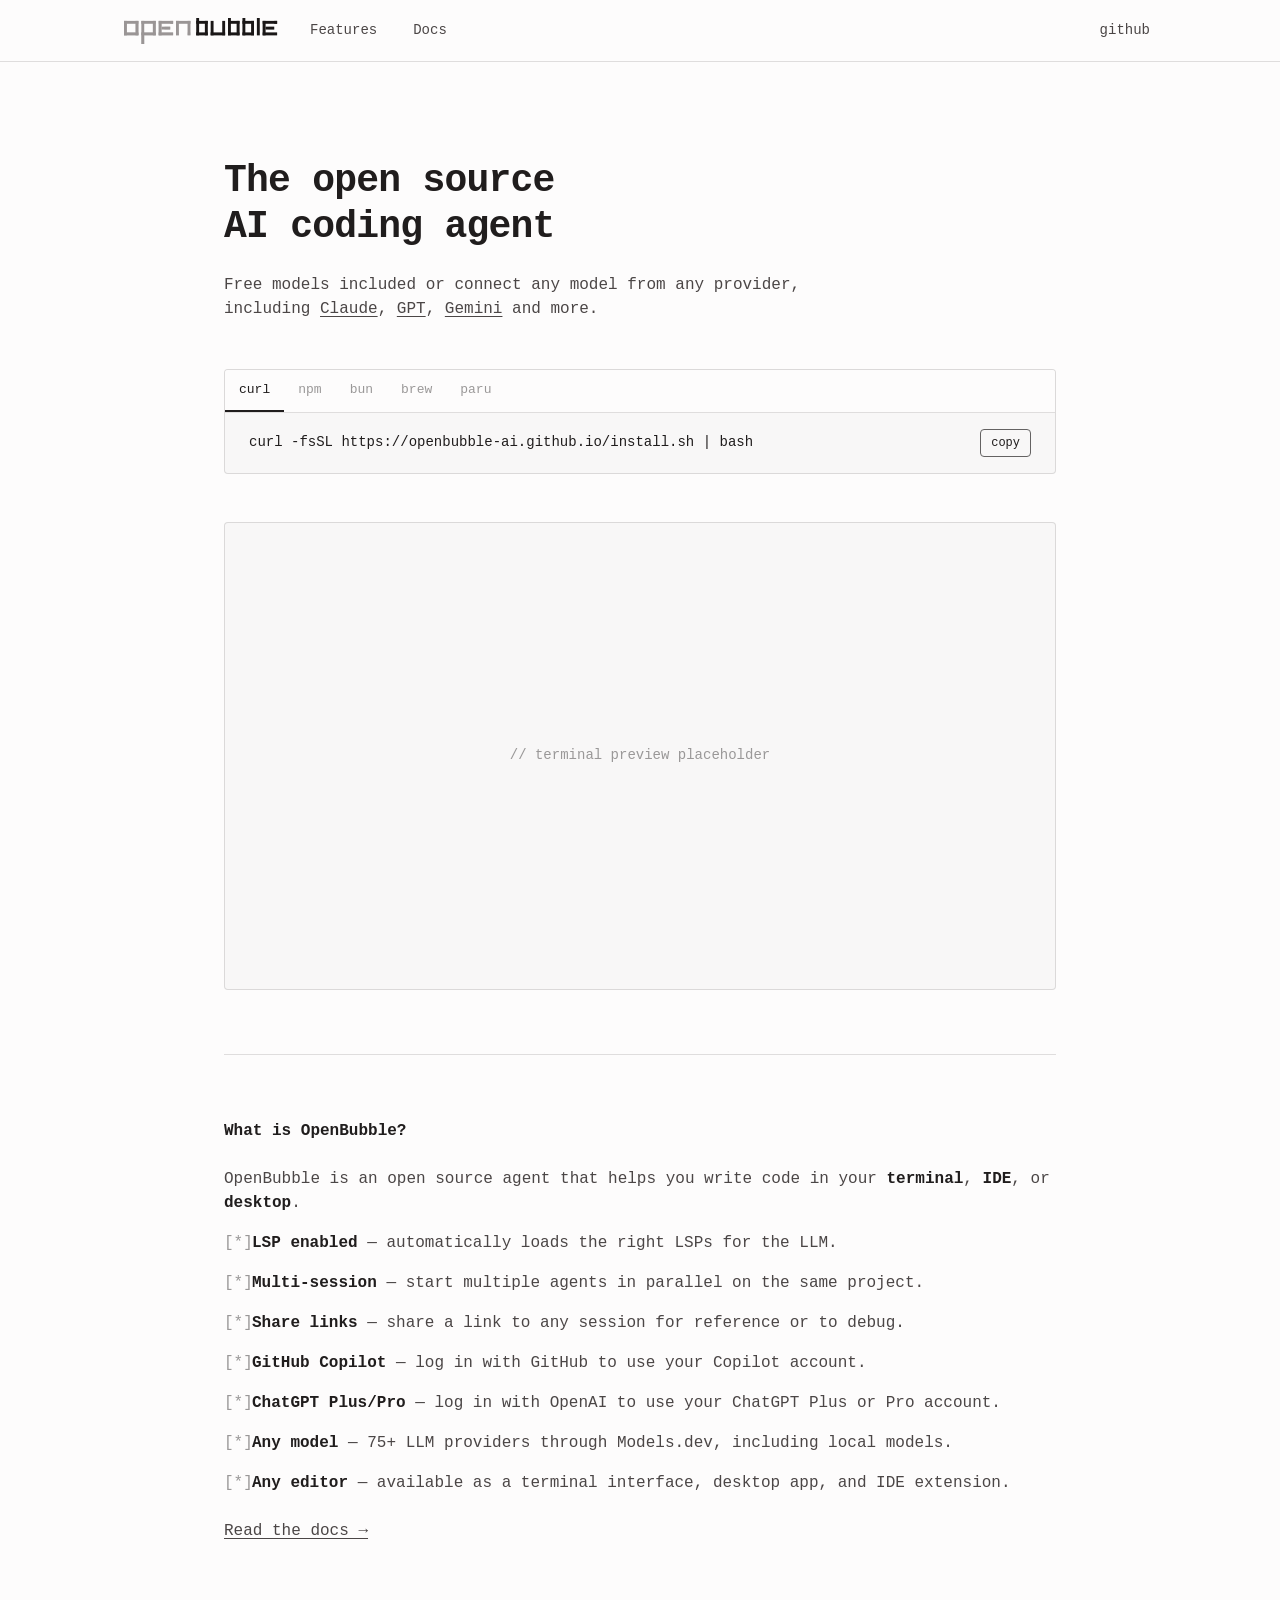
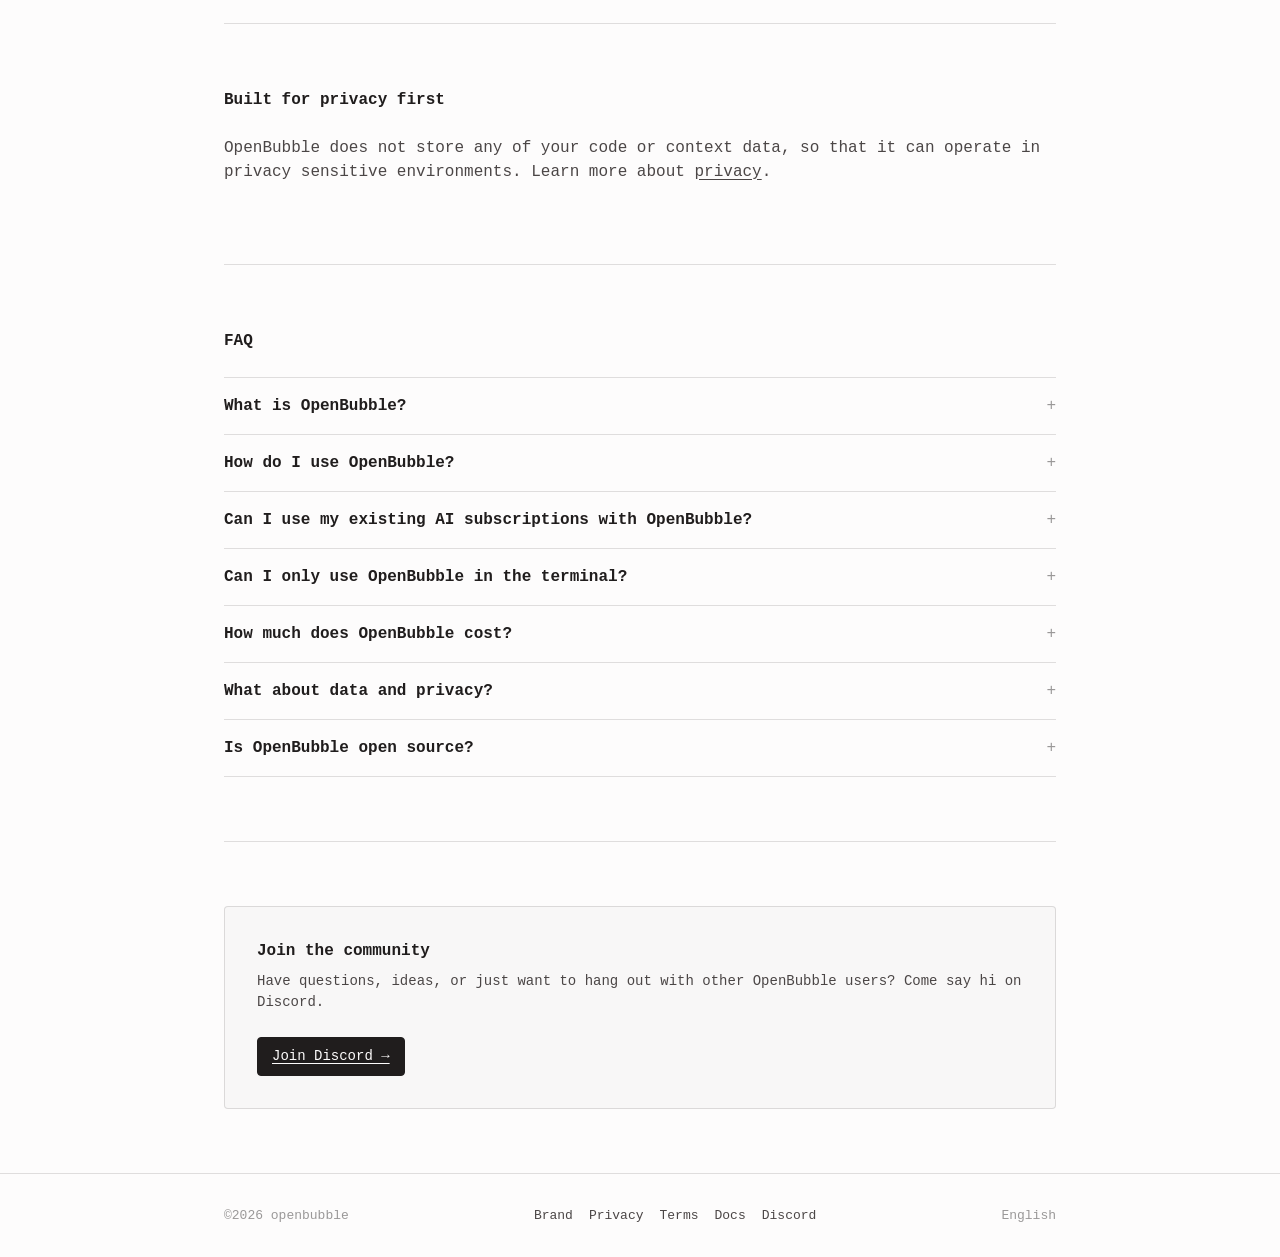
==== commit bdf212ff: "Fix install.sh URL and remove Homebrew tap reference until tap is created" ====
--- a/index.html
+++ b/index.html
@@ -52,8 +52,8 @@
         <button class="tab" role="tab">paru</button>
       </div>
       <div class="tab-panel is-active">
-        <pre><code>curl -fsSL https://raw.githubusercontent.com/heyitsyajat/openbubble/dev/scripts/install.sh | bash</code></pre>
-        <button class="copy-btn" data-copy="curl -fsSL https://raw.githubusercontent.com/heyitsyajat/openbubble/dev/scripts/install.sh | bash">copy</button>
+        <pre><code>curl -fsSL https://openbubble-ai.github.io/install.sh | bash</code></pre>
+        <button class="copy-btn" data-copy="curl -fsSL https://openbubble-ai.github.io/install.sh | bash">copy</button>
       </div>
       <div class="tab-panel">
         <pre><code>npm i -g openbubble@latest</code></pre>
@@ -64,8 +64,9 @@
         <button class="copy-btn" data-copy="bun add -g openbubble@latest">copy</button>
       </div>
       <div class="tab-panel">
-        <pre><code>brew install openbubble</code></pre>
-        <button class="copy-btn" data-copy="brew install openbubble">copy</button>
+        <pre><code># Homebrew tap not yet available
+# brew tap openbubble/tap && brew install openbubble</code></pre>
+        <button class="copy-btn" data-copy="# Homebrew tap not yet available">copy</button>
       </div>
       <div class="tab-panel">
         <pre><code>paru -S openbubble-bin</code></pre>
